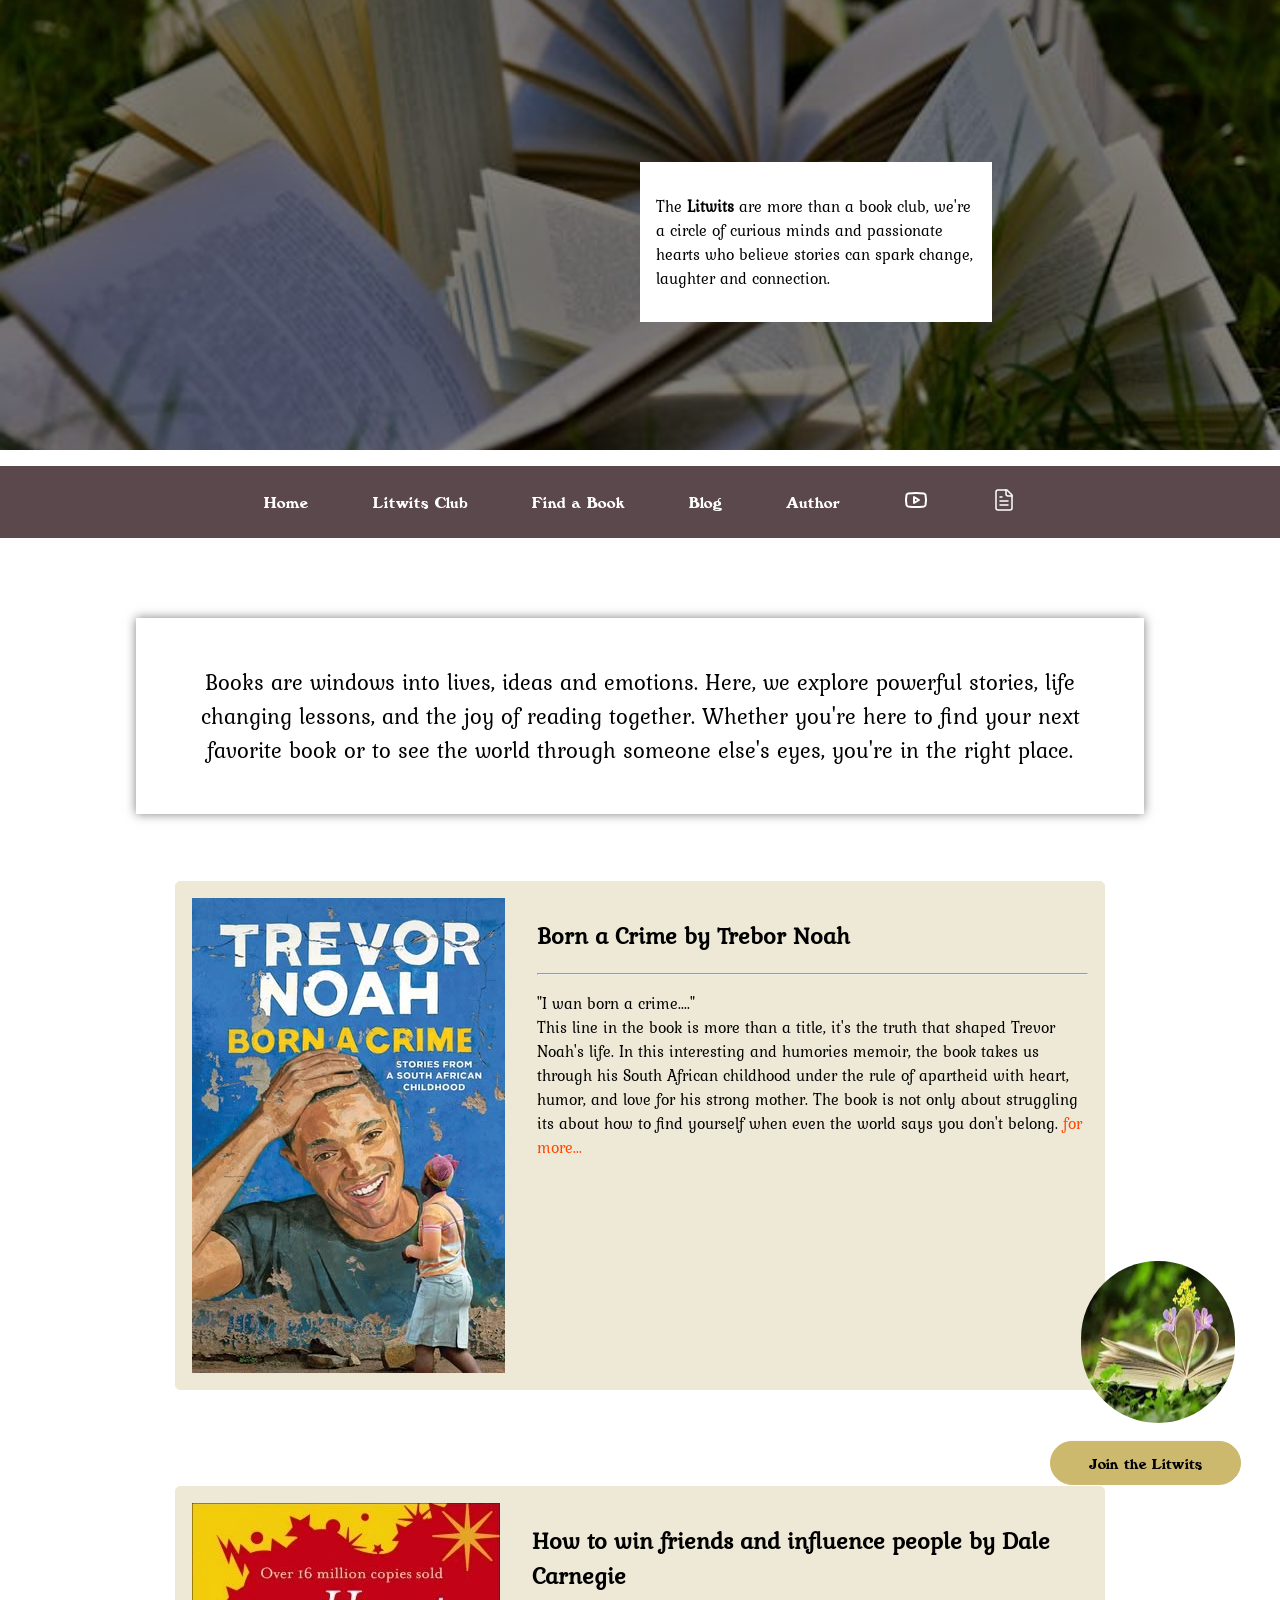
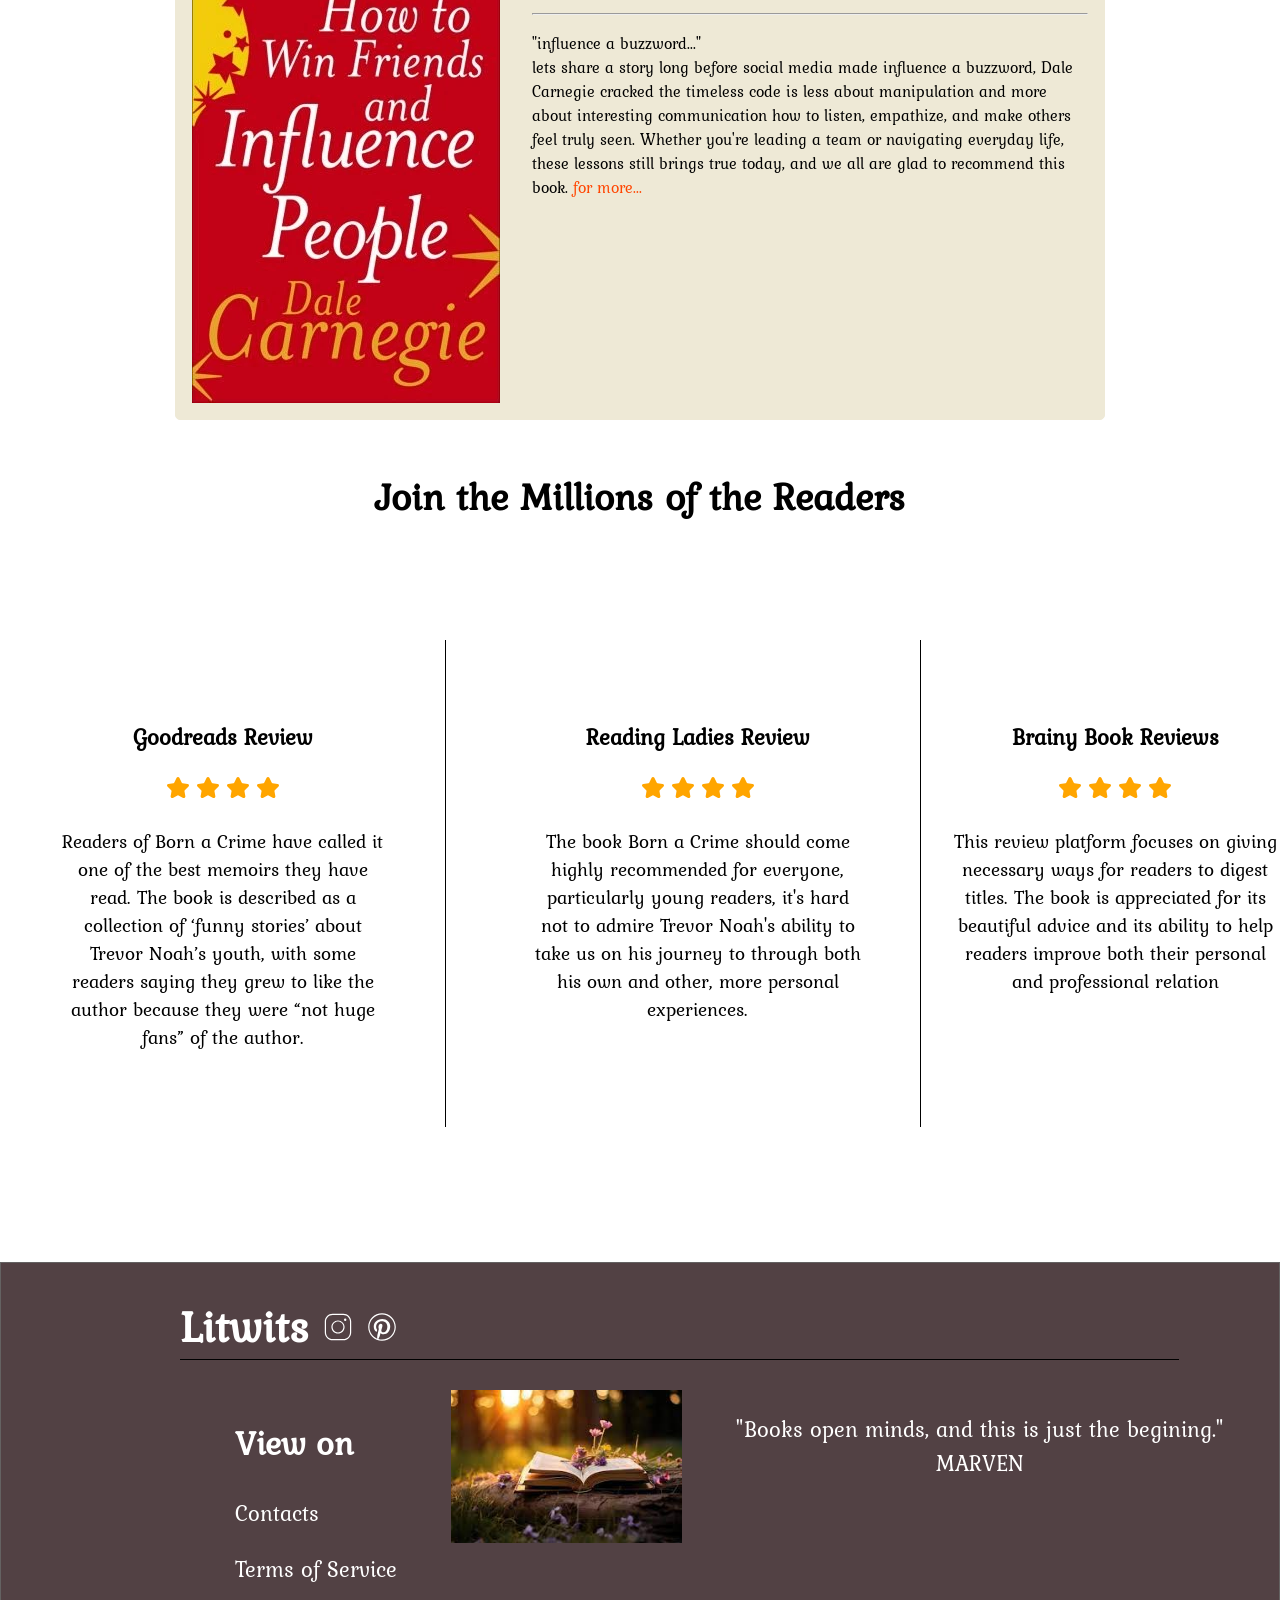
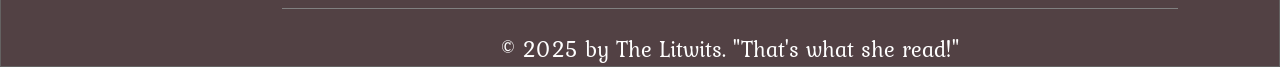
==== index.html @ e42572f4 "add book reviews" ====
<!DOCTYPE html>
<html lang="en">

<head>
    <meta charset="UTF-8">
    <meta name="viewport" content="width=device-width, initial-scale=1.0">
    <title>LItwits Book Review</title>
    <link rel="stylesheet" href="style.css">
    <link rel="images/icon-link" href="images/icon.jpeg">
</head>

<body>
    <div class="heading-page"></div>
    <div class="name-deinition">
        <p>The <b>Litwits</b> are more than a book club, we're a circle of curious minds and passionate hearts who
            believe stories can spark change, laughter and connection.</p>
    </div>
    <nav>
        <a href="index.html"> Home</a>
        <a href="group-review.html">Litwits Club</a>
        <a href="">Find a Book</a>
        <a href="">Blog</a>
        <a href="#author">Author</a>
        <a href="https://youtube.com/playlist?list=PLo9HzvicRK82cM58nQoM9eZulF2-CW8-v&si=vSt9ZxnJ3tsiIhkW"
            class="icon-link"><svg xmlns="http://www.w3.org/2000/svg" width="24" height="24" viewBox="0 0 24 24" fill="none" stroke="currentColor" stroke-width="2" stroke-linecap="round" stroke-linejoin="round" class="lucide lucide-youtube-icon lucide-youtube"><path d="M2.5 17a24.12 24.12 0 0 1 0-10 2 2 0 0 1 1.4-1.4 49.56 49.56 0 0 1 16.2 0A2 2 0 0 1 21.5 7a24.12 24.12 0 0 1 0 10 2 2 0 0 1-1.4 1.4 49.55 49.55 0 0 1-16.2 0A2 2 0 0 1 2.5 17"/><path d="m10 15 5-3-5-3z"/></svg></a>
        <a href="https://pursuitofdiversity.wordpress.com/wp-content/uploads/2018/06/born-a-crime-trevor-noah.pdf"
            class="icon-link"><svg xmlns="http://www.w3.org/2000/svg" width="24" height="24" viewBox="0 0 24 24"
                fill="none" stroke="white" stroke-width="1.5" stroke-linecap="round" stroke-linejoin="round"
                class="lucide lucide-file-text-icon lucide-file-text">
                <path d="M15 2H6a2 2 0 0 0-2 2v16a2 2 0 0 0 2 2h12a2 2 0 0 0 2-2V7Z" />
                <path d="M14 2v4a2 2 0 0 0 2 2h4" />
                <path d="M10 9H8" />
                <path d="M16 13H8" />
                <path d="M16 17H8" />
            </svg>
        </a>
    </nav>

    <div class="books-intro">
        <p>Books are windows into lives, ideas and emotions. Here, we explore powerful stories, life changing lessons,
            and the joy of reading together. Whether you're here to find your next favorite book or to see the world
            through someone else's eyes, you're in the right place.</p>
    </div>

    <div class="our-club">
        <img src="images/get.jpeg" alt="">
        <button>Join the Litwits</button>
    </div>

    <div class="born-a-crime">
        <img src="images/images/book.jpg" alt="">
        <div class="born-a-crime-description">
            <h2>Born a Crime by Trebor Noah</h2>
            <hr>
            <p>"I wan born a crime...." <br>This line in the book is more than a title, it's the truth that shaped
                Trevor Noah's life. In this interesting and humories memoir, the book takes us through his South African
                childhood under the rule of apartheid with heart, humor, and love for his strong mother. The book is not
                only about struggling its about how to find yourself when even the world says you don't belong. <a
                    href="">for more...</a> </p>
        </div>
    </div>
    <div class="how-to-win">
        <img src="images/how to win friends.webp" alt="">
        <div class="friends-book-definition">
            <h2>How to win friends and influence people by Dale Carnegie</h2>
            <hr>
            <p>"influence a buzzword..." <br>lets share a story long before social media made influence a buzzword, Dale
                Carnegie cracked the timeless code is less about manipulation and more about interesting communication
                how to
                listen, empathize, and make others feel truly seen. Whether you're leading a team or navigating everyday
                life, these lessons still brings true today, and we all are glad to recommend this book. <a href="born-a-crime.html"> for
                    more...</a></p>
        </div>
    </div>
    <h2 id="readers">Join the Millions of the Readers</h2>

    <div class="different-reviews">
        <div class="reviews">
            <h3>Goodreads Review</h3>
            <svg xmlns="http://www.w3.org/2000/svg" width="24" height="24" viewBox="0 0 24 24" fill="orange"
                stroke="orange" stroke-width="2" stroke-linecap="round" stroke-linejoin="round"
                class="lucide lucide-star-icon lucide-star">
                <path
                    d="M11.525 2.295a.53.53 0 0 1 .95 0l2.31 4.679a2.123 2.123 0 0 0 1.595 1.16l5.166.756a.53.53 0 0 1 .294.904l-3.736 3.638a2.123 2.123 0 0 0-.611 1.878l.882 5.14a.53.53 0 0 1-.771.56l-4.618-2.428a2.122 2.122 0 0 0-1.973 0L6.396 21.01a.53.53 0 0 1-.77-.56l.881-5.139a2.122 2.122 0 0 0-.611-1.879L2.16 9.795a.53.53 0 0 1 .294-.906l5.165-.755a2.122 2.122 0 0 0 1.597-1.16z" />
            </svg> <svg xmlns="http://www.w3.org/2000/svg" width="24" height="24" viewBox="0 0 24 24" fill="orange"
            stroke="orange" stroke-width="2" stroke-linecap="round" stroke-linejoin="round"
            class="lucide lucide-star-icon lucide-star">
            <path
                d="M11.525 2.295a.53.53 0 0 1 .95 0l2.31 4.679a2.123 2.123 0 0 0 1.595 1.16l5.166.756a.53.53 0 0 1 .294.904l-3.736 3.638a2.123 2.123 0 0 0-.611 1.878l.882 5.14a.53.53 0 0 1-.771.56l-4.618-2.428a2.122 2.122 0 0 0-1.973 0L6.396 21.01a.53.53 0 0 1-.77-.56l.881-5.139a2.122 2.122 0 0 0-.611-1.879L2.16 9.795a.53.53 0 0 1 .294-.906l5.165-.755a2.122 2.122 0 0 0 1.597-1.16z" />
        </svg> <svg xmlns="http://www.w3.org/2000/svg" width="24" height="24" viewBox="0 0 24 24" fill="orange"
        stroke="orange" stroke-width="2" stroke-linecap="round" stroke-linejoin="round"
        class="lucide lucide-star-icon lucide-star">
        <path
            d="M11.525 2.295a.53.53 0 0 1 .95 0l2.31 4.679a2.123 2.123 0 0 0 1.595 1.16l5.166.756a.53.53 0 0 1 .294.904l-3.736 3.638a2.123 2.123 0 0 0-.611 1.878l.882 5.14a.53.53 0 0 1-.771.56l-4.618-2.428a2.122 2.122 0 0 0-1.973 0L6.396 21.01a.53.53 0 0 1-.77-.56l.881-5.139a2.122 2.122 0 0 0-.611-1.879L2.16 9.795a.53.53 0 0 1 .294-.906l5.165-.755a2.122 2.122 0 0 0 1.597-1.16z" />
    </svg> <svg xmlns="http://www.w3.org/2000/svg" width="24" height="24" viewBox="0 0 24 24" fill="orange"
    stroke="orange" stroke-width="2" stroke-linecap="round" stroke-linejoin="round"
    class="lucide lucide-star-icon lucide-star">
    <path
        d="M11.525 2.295a.53.53 0 0 1 .95 0l2.31 4.679a2.123 2.123 0 0 0 1.595 1.16l5.166.756a.53.53 0 0 1 .294.904l-3.736 3.638a2.123 2.123 0 0 0-.611 1.878l.882 5.14a.53.53 0 0 1-.771.56l-4.618-2.428a2.122 2.122 0 0 0-1.973 0L6.396 21.01a.53.53 0 0 1-.77-.56l.881-5.139a2.122 2.122 0 0 0-.611-1.879L2.16 9.795a.53.53 0 0 1 .294-.906l5.165-.755a2.122 2.122 0 0 0 1.597-1.16z" />
</svg>
            <p>Readers of Born a Crime have called it one of the best memoirs they have read. The book is described as a
                collection of ‘funny stories’ about Trevor Noah’s youth, with some readers saying they grew to like the
                author because they were “not huge fans” of the author.</p>
        </div>

        <div class="reviews">
            <h3>Reading Ladies Review</h3>
            <svg xmlns="http://www.w3.org/2000/svg" width="24" height="24" viewBox="0 0 24 24" fill="orange"
                stroke="orange" stroke-width="2" stroke-linecap="round" stroke-linejoin="round"
                class="lucide lucide-star-icon lucide-star">
                <path
                    d="M11.525 2.295a.53.53 0 0 1 .95 0l2.31 4.679a2.123 2.123 0 0 0 1.595 1.16l5.166.756a.53.53 0 0 1 .294.904l-3.736 3.638a2.123 2.123 0 0 0-.611 1.878l.882 5.14a.53.53 0 0 1-.771.56l-4.618-2.428a2.122 2.122 0 0 0-1.973 0L6.396 21.01a.53.53 0 0 1-.77-.56l.881-5.139a2.122 2.122 0 0 0-.611-1.879L2.16 9.795a.53.53 0 0 1 .294-.906l5.165-.755a2.122 2.122 0 0 0 1.597-1.16z" />
            </svg> <svg xmlns="http://www.w3.org/2000/svg" width="24" height="24" viewBox="0 0 24 24" fill="orange"
            stroke="orange" stroke-width="2" stroke-linecap="round" stroke-linejoin="round"
            class="lucide lucide-star-icon lucide-star">
            <path
                d="M11.525 2.295a.53.53 0 0 1 .95 0l2.31 4.679a2.123 2.123 0 0 0 1.595 1.16l5.166.756a.53.53 0 0 1 .294.904l-3.736 3.638a2.123 2.123 0 0 0-.611 1.878l.882 5.14a.53.53 0 0 1-.771.56l-4.618-2.428a2.122 2.122 0 0 0-1.973 0L6.396 21.01a.53.53 0 0 1-.77-.56l.881-5.139a2.122 2.122 0 0 0-.611-1.879L2.16 9.795a.53.53 0 0 1 .294-.906l5.165-.755a2.122 2.122 0 0 0 1.597-1.16z" />
        </svg> <svg xmlns="http://www.w3.org/2000/svg" width="24" height="24" viewBox="0 0 24 24" fill="orange"
        stroke="orange" stroke-width="2" stroke-linecap="round" stroke-linejoin="round"
        class="lucide lucide-star-icon lucide-star">
        <path
            d="M11.525 2.295a.53.53 0 0 1 .95 0l2.31 4.679a2.123 2.123 0 0 0 1.595 1.16l5.166.756a.53.53 0 0 1 .294.904l-3.736 3.638a2.123 2.123 0 0 0-.611 1.878l.882 5.14a.53.53 0 0 1-.771.56l-4.618-2.428a2.122 2.122 0 0 0-1.973 0L6.396 21.01a.53.53 0 0 1-.77-.56l.881-5.139a2.122 2.122 0 0 0-.611-1.879L2.16 9.795a.53.53 0 0 1 .294-.906l5.165-.755a2.122 2.122 0 0 0 1.597-1.16z" />
    </svg> <svg xmlns="http://www.w3.org/2000/svg" width="24" height="24" viewBox="0 0 24 24" fill="orange"
    stroke="orange" stroke-width="2" stroke-linecap="round" stroke-linejoin="round"
    class="lucide lucide-star-icon lucide-star">
    <path
        d="M11.525 2.295a.53.53 0 0 1 .95 0l2.31 4.679a2.123 2.123 0 0 0 1.595 1.16l5.166.756a.53.53 0 0 1 .294.904l-3.736 3.638a2.123 2.123 0 0 0-.611 1.878l.882 5.14a.53.53 0 0 1-.771.56l-4.618-2.428a2.122 2.122 0 0 0-1.973 0L6.396 21.01a.53.53 0 0 1-.77-.56l.881-5.139a2.122 2.122 0 0 0-.611-1.879L2.16 9.795a.53.53 0 0 1 .294-.906l5.165-.755a2.122 2.122 0 0 0 1.597-1.16z" />
</svg>
            <p>The book Born a Crime should come highly recommended for everyone, particularly
                young readers, it's hard not to admire Trevor Noah's ability to take us on his journey to through both
                his own and other, more personal experiences.</p>
        </div>

        <div class="last-reviews">
            <h3>Brainy Book Reviews</h3>
            <svg xmlns="http://www.w3.org/2000/svg" width="24" height="24" viewBox="0 0 24 24" fill="orange"
                stroke="orange" stroke-width="2" stroke-linecap="round" stroke-linejoin="round"
                class="lucide lucide-star-icon lucide-star">
                <path
                    d="M11.525 2.295a.53.53 0 0 1 .95 0l2.31 4.679a2.123 2.123 0 0 0 1.595 1.16l5.166.756a.53.53 0 0 1 .294.904l-3.736 3.638a2.123 2.123 0 0 0-.611 1.878l.882 5.14a.53.53 0 0 1-.771.56l-4.618-2.428a2.122 2.122 0 0 0-1.973 0L6.396 21.01a.53.53 0 0 1-.77-.56l.881-5.139a2.122 2.122 0 0 0-.611-1.879L2.16 9.795a.53.53 0 0 1 .294-.906l5.165-.755a2.122 2.122 0 0 0 1.597-1.16z" />
            </svg> <svg xmlns="http://www.w3.org/2000/svg" width="24" height="24" viewBox="0 0 24 24" fill="orange"
            stroke="orange" stroke-width="2" stroke-linecap="round" stroke-linejoin="round"
            class="lucide lucide-star-icon lucide-star">
            <path
                d="M11.525 2.295a.53.53 0 0 1 .95 0l2.31 4.679a2.123 2.123 0 0 0 1.595 1.16l5.166.756a.53.53 0 0 1 .294.904l-3.736 3.638a2.123 2.123 0 0 0-.611 1.878l.882 5.14a.53.53 0 0 1-.771.56l-4.618-2.428a2.122 2.122 0 0 0-1.973 0L6.396 21.01a.53.53 0 0 1-.77-.56l.881-5.139a2.122 2.122 0 0 0-.611-1.879L2.16 9.795a.53.53 0 0 1 .294-.906l5.165-.755a2.122 2.122 0 0 0 1.597-1.16z" />
        </svg> <svg xmlns="http://www.w3.org/2000/svg" width="24" height="24" viewBox="0 0 24 24" fill="orange"
        stroke="orange" stroke-width="2" stroke-linecap="round" stroke-linejoin="round"
        class="lucide lucide-star-icon lucide-star">
        <path
            d="M11.525 2.295a.53.53 0 0 1 .95 0l2.31 4.679a2.123 2.123 0 0 0 1.595 1.16l5.166.756a.53.53 0 0 1 .294.904l-3.736 3.638a2.123 2.123 0 0 0-.611 1.878l.882 5.14a.53.53 0 0 1-.771.56l-4.618-2.428a2.122 2.122 0 0 0-1.973 0L6.396 21.01a.53.53 0 0 1-.77-.56l.881-5.139a2.122 2.122 0 0 0-.611-1.879L2.16 9.795a.53.53 0 0 1 .294-.906l5.165-.755a2.122 2.122 0 0 0 1.597-1.16z" />
    </svg> <svg xmlns="http://www.w3.org/2000/svg" width="24" height="24" viewBox="0 0 24 24" fill="orange"
    stroke="orange" stroke-width="2" stroke-linecap="round" stroke-linejoin="round"
    class="lucide lucide-star-icon lucide-star">
    <path
        d="M11.525 2.295a.53.53 0 0 1 .95 0l2.31 4.679a2.123 2.123 0 0 0 1.595 1.16l5.166.756a.53.53 0 0 1 .294.904l-3.736 3.638a2.123 2.123 0 0 0-.611 1.878l.882 5.14a.53.53 0 0 1-.771.56l-4.618-2.428a2.122 2.122 0 0 0-1.973 0L6.396 21.01a.53.53 0 0 1-.77-.56l.881-5.139a2.122 2.122 0 0 0-.611-1.879L2.16 9.795a.53.53 0 0 1 .294-.906l5.165-.755a2.122 2.122 0 0 0 1.597-1.16z" />
</svg>
            <p>This review platform focuses on giving necessary ways for readers to digest titles. The book is
                appreciated for its beautiful advice and its ability to help readers improve both their personal and
                professional relation</p>
        </div>

    </div>

<footer>
    <h1>Litwits 
        <svg class="icon-white" xmlns="http://www.w3.org/2000/svg" x="0px" y="0px" width="30" height="30" viewBox="0 0 50 50">
            <path d="M 16 3 C 8.8324839 3 3 8.8324839 3 16 L 3 34 C 3 41.167516 8.8324839 47 16 47 L 34 47 C 41.167516 47 47 41.167516 47 34 L 47 16 C 47 8.8324839 41.167516 3 34 3 L 16 3 z M 16 5 L 34 5 C 40.086484 5 45 9.9135161 45 16 L 45 34 C 45 40.086484 40.086484 45 34 45 L 16 45 C 9.9135161 45 5 40.086484 5 34 L 5 16 C 5 9.9135161 9.9135161 5 16 5 z M 37 11 A 2 2 0 0 0 35 13 A 2 2 0 0 0 37 15 A 2 2 0 0 0 39 13 A 2 2 0 0 0 37 11 z M 25 14 C 18.936712 14 14 18.936712 14 25 C 14 31.063288 18.936712 36 25 36 C 31.063288 36 36 31.063288 36 25 C 36 18.936712 31.063288 14 25 14 z M 25 16 C 29.982407 16 34 20.017593 34 25 C 34 29.982407 29.982407 34 25 34 C 20.017593 34 16 29.982407 16 25 C 16 20.017593 20.017593 16 25 16 z"></path>
        </svg> 
        <svg class="icon-white" xmlns="http://www.w3.org/2000/svg" x="0px" y="0px" width="30" height="30" viewBox="0 0 50 50">
            <path d="M 25 2 C 12.309295 2 2 12.309295 2 25 C 2 37.690705 12.309295 48 25 48 C 37.690705 48 48 37.690705 48 25 C 48 12.309295 37.690705 2 25 2 z M 25 4 C 36.609825 4 46 13.390175 46 25 C 46 36.609825 36.609825 46 25 46 C 22.876355 46 20.82771 45.682142 18.896484 45.097656 C 19.75673 43.659418 20.867347 41.60359 21.308594 39.90625 C 21.570728 38.899887 22.648438 34.794922 22.648438 34.794922 C 23.348841 36.132057 25.395277 37.263672 27.574219 37.263672 C 34.058123 37.263672 38.732422 31.300682 38.732422 23.890625 C 38.732422 16.78653 32.935409 11.472656 25.476562 11.472656 C 16.196831 11.472656 11.271484 17.700825 11.271484 24.482422 C 11.271484 27.636307 12.94892 31.562193 15.634766 32.8125 C 16.041611 33.001865 16.260073 32.919834 16.353516 32.525391 C 16.425459 32.226044 16.788267 30.766792 16.951172 30.087891 C 17.003269 29.871239 16.978043 29.68405 16.802734 29.470703 C 15.913793 28.392399 15.201172 26.4118 15.201172 24.564453 C 15.201172 19.822048 18.791452 15.232422 24.908203 15.232422 C 30.18976 15.232422 33.888672 18.832872 33.888672 23.980469 C 33.888672 29.796219 30.95207 33.826172 27.130859 33.826172 C 25.020554 33.826172 23.440361 32.080359 23.947266 29.939453 C 24.555054 27.38426 25.728516 24.626944 25.728516 22.78125 C 25.728516 21.130713 24.842754 19.753906 23.007812 19.753906 C 20.850369 19.753906 19.117188 21.984457 19.117188 24.974609 C 19.117187 26.877359 19.761719 28.166016 19.761719 28.166016 C 19.761719 28.166016 17.630543 37.176514 17.240234 38.853516 C 16.849091 40.52931 16.953851 42.786365 17.115234 44.466797 C 9.421139 41.352465 4 33.819328 4 25 C 4 13.390175 13.390175 4 25 4 z"></path>
        </svg>
    </h1>

            <div class="company">  
                <div>
                <h2>View on</h2>
                <p>Contacts</p>
                <p>Terms of Service</p>
            </div>
            <img src="images/book-with-flowers.jpeg" alt="">
            <p id="marven">"Books open minds, and this is just the begining."<br>MARVEN</p>
        </div>
        <p class="copy">&copy; 2025 by The Litwits. "That's what she read!"</p>

</footer>

</body>
</html>
---- style.css ----
@font-face {
    font-family: kurale;
    src: url(fonts/Kurale/Kurale-Regular.ttf);
}
@font-face {
    font-family: wid;
    src: url(fonts/wid.ttf);
}
body{
    margin: 0;
    overflow-x: hidden;
}
.name-deinition{
    font-family: kurale;
    width: 20vw;
    background-color: white;
    padding: 1em;
    z-index: 1;
    margin-top: -18em;
    margin-left: 46em;
    margin-bottom: 9em;
}
.heading-page {
    background-image: linear-gradient(rgba(0, 0, 0, 0.498), rgba(0, 0, 0, 0.5)), url('images/tree-book.jpeg');
    background-position: center; 
    height: 50vh;
    width: 100vw; 
}
nav{
    display: flex;
    background-color: rgb(90, 72, 76);
    position: sticky;
    top: 0%;
    z-index: 1000;
    margin-bottom: 5em;
    width: 100vw;
    height: 8vh;
    gap: 5%;
    align-items: center;
    justify-content: center;
    text-align: center;
    a{
        text-decoration: none;
        color: rgb(255, 255, 255);
        font-family: wid;
        cursor: pointer;
    }

}
.icon-link{
    display: block;
}
.books-intro{
    font-family: kurale;
    border: 2px solid rgb(255, 255, 255);
    font-size: 1.4em;
    width: 75vw;
    padding: 1em;
    text-align: center;
    margin: 0 auto;
    background-color: white;
    box-shadow: 0 0 10px rgba(0, 0, 0, 0.5);
    margin-bottom: 3em;
    transition: transform 0.3s ease-in-out;
}
.books-intro:hover{
    transform: scale(1.1); 
    box-shadow: 0 0 15px rgba(0, 0, 0, 0.5);
}
.our-club {
    position: absolute; 
    right: 0; 
    top: 150%; 
    transform: translateY(-50%); 
    text-align: center;
    padding: 10px;
    display: block; 
}
.our-club img{
    position: relative;
    right: -11.5em;
    width: 10vw;
    height: 20vh;
    border-radius: 100px;
}
.our-club button{
    position: relative;
    right: 1.9em;
    padding: 1em 3.5em;
    border-radius: 45px;
    border: 1px solid rgb(204, 185, 110);
    background-color: rgb(204, 185, 110);
    font-family: wid;
    font-size: 100%;
    top: 3em;
}
.born-a-crime{
    display: flex;
    gap: 3em;
    border: 1px solid rgb(238, 233, 214);
    width: 60vw;
    margin: 0 auto;
    font-size: 1.4em;
    padding: 1em;
    font-family: kurale;
    border-radius: 5px;
    background-color: rgb(238, 233, 214);
    transition: transform 0.3s ease-in-out;
    margin-bottom: 6em;

    a{
        text-decoration: none;
        color: orangered;
    }
}
.born-a-crime:hover{
    transform: scale(1.1); 
    box-shadow: 0 0 15px rgba(0, 0, 0, 0.5);
}
.how-to-win{
    display: flex;
    gap: 3em;
    font-size: 1.4em;
    border: 1px solid rgb(238, 233, 214);
    width: 60vw;
    margin: 0 auto;
    padding: 1em;
    font-family: kurale;
    border-radius: 5px;
    background-color: rgb(238, 233, 214);
    transition: transform 0.3s ease-in-out;
    margin-bottom: 3em;
    
    a{
        text-decoration: none;
        color: orangered;
    }
}
.how-to-win:hover{
    transform: scale(1.1); 
    box-shadow: 0 0 15px rgba(0, 0, 0, 0.5);
}
.different-reviews{
    display: flex;
    font-family: kurale;
    font-size: 120%;
    gap: 2em;
    justify-content: center;
    margin-bottom: 7em;

}
#readers{
    font-family: kurale;
    font-size: 240%;
    text-align: center;
    margin-bottom: 3em;
}
.reviews{
    border-right: 1px solid black;
    width: 25vw;
    height: 25vh;
    align-items: center;
    text-align: center;
    padding: 3em;
}
.last-reviews{
    width: 24vw;
    text-align: center;
    margin-top: 3em;
}
footer{
    margin: 0 auto;
    padding-top: 0;
    padding-left: 10em;
    font-family: kurale;
    color: white;
    font-size: 150%;
    background-color: rgb(82, 65, 68);
    border: 1px solid rgb(100, 98, 98);
}
footer h1{
    border-bottom: 1px solid black;
    width: 78vw;
}
.icon-white path {
    fill: white;
}
.company{
    display: flex;
    justify-content: space-evenly;

}
.company img{
    width: 15vw;
    height: 17vh;
}
#marven{
    text-align: center;
}
.copy{
    border-top: 1px solid gray;
    text-align: center;
    padding-top: 1em;
    width: 70vw;
    margin: 0 auto;
}

@media only screen and (max-width: 750px){
    body {
        margin-top: -12%;
    }
    .name-deinition {
        margin-left: 5%;
        font-size: 70%;
        width: 80vw;
    }
    .heading-page {
        background-size: cover;
        height: 35vh;
    }
    nav {
        flex-direction: column;
        height: auto;
        gap: 1em;
        padding: 1em 0;
    }
    .icon-link {
        display: block;
        margin: 0.5em auto;
    }
    .books-intro {
        width: 90vw;
        font-size: 1em;
        padding: 0.8em;
    }
    .our-club {
        top: auto;
        position: relative;
        transform: none;
        margin: 2em auto;
    }
    .our-club img {
        height: 15vh;
        width: 30vw;
        right: 0;
        margin: 0 auto;
    }
    .our-club button {
        padding: 0.5em 1.5em;
        font-size: 85%;
        top: 1em;
        right: 0;
    }
    .born-a-crime,
    .how-to-win {
        flex-direction: column;
        font-size: 80%;
        width: 90vw;
        gap: 1em;
    }
    .different-reviews {
        flex-direction: column;
        align-items: center;
        gap: 2em;
    }
    .reviews,
    .last-reviews {
        width: 85vw;
        height: auto;
        padding: 2em 1em;
    }
    #readers {
        font-size: 180%;
    }
    .company {
        flex-direction: column;
        align-items: center;
        gap: 1em;
    }
    .company img {
        width: 60vw;
        height: auto;
    }
    footer {
        padding-left: 2em;
        font-size: 120%;
    }
    .copy {
        width: 90vw;
    }
}


@media only screen and (min-width: 751px) and (max-width: 999px){
    .name-deinition{
        margin-left: 5%;
        width: 35vw;
        font-size: 80%;
    }
    .heading-page{
        background-size: cover;
        height: 45vh;
    }
    .our-club img{
        height: 12vh;
        width: 15vw;
        right: -9em;
    }
    .our-club button{
        padding: 0.5em 2em;
        font-size: 90%;
    }
    .born-a-crime, .how-to-win{
        font-size: 90%;
        gap: 2em;
        width: 80vw;
    }
    .different-reviews{
        flex-direction: column;
        align-items: center;
        gap: 2em;
    }
    .reviews, .last-reviews{
        width: 70vw;
        height: auto;
    }
    .company img{
        width: 25vw;
        height: auto;
    }
    footer{
        padding-left: 3em;
        font-size: 120%;
    }
}

@media only screen and (min-width: 1000px) and (max-width: 1300px){
    .name-deinition{
        margin-left: 40em;
        width: 25vw;
    }
    .heading-page{
        background-size: cover;
        height: 50vh;
    }
    .our-club img{
        height: 18vh;
        width: 12vw;
        right: -10em;
    }
    .our-club button{
        padding: 0.8em 2.5em;
        font-size: 95%;
    }
    .born-a-crime, .how-to-win{
        width: 70vw;
        font-size: 100%;
        gap: 2em;
    }
    .different-reviews{
        gap: 1.5em;
    }
    .reviews, .last-reviews{
        width: 28vw;
        height: auto;
    }
    .company img{
        width: 18vw;
    }
    footer{
        padding-left: 8em;
        font-size: 140%;
    }
}
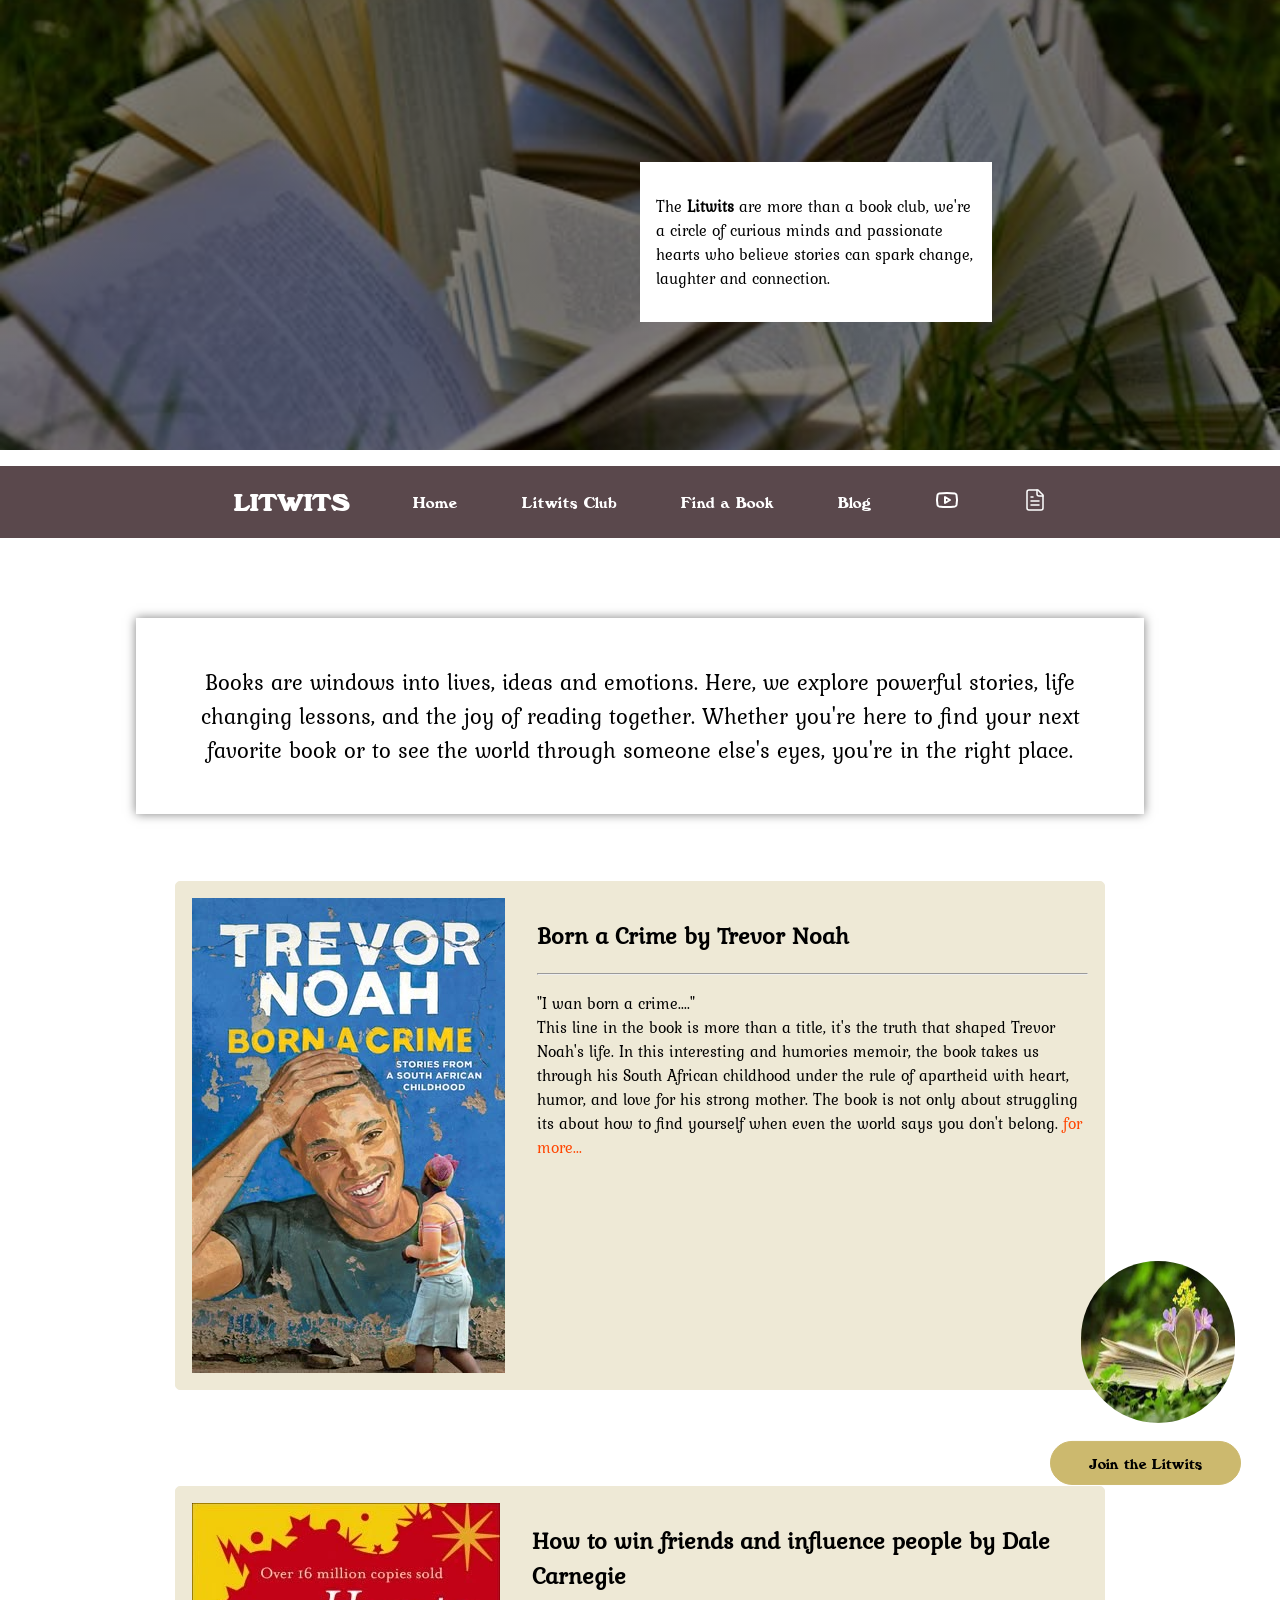
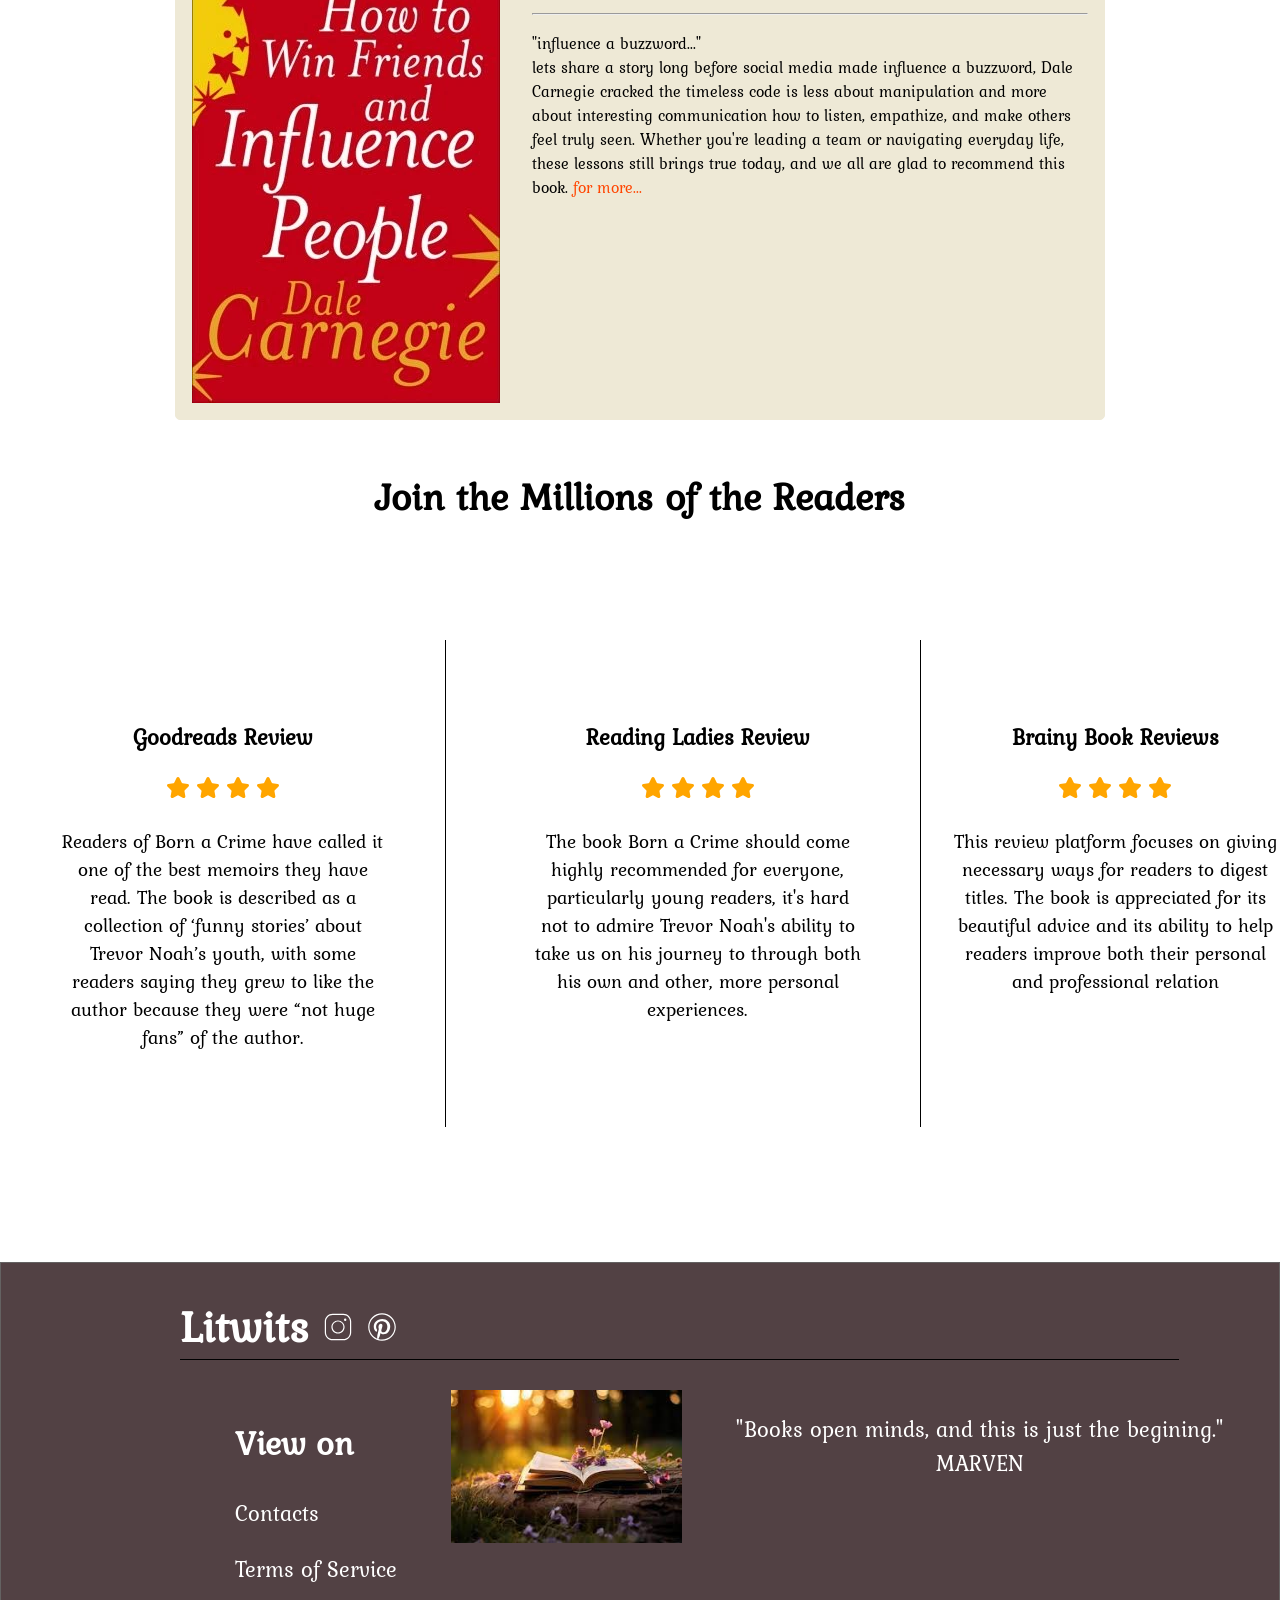
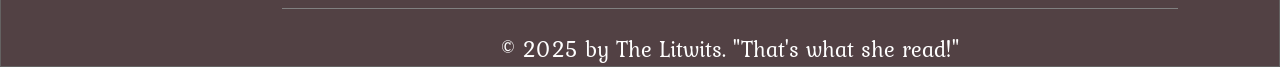
==== commit 6a01c975: "update changes" ====
--- a/index.html
+++ b/index.html
@@ -6,7 +6,7 @@
     <meta name="viewport" content="width=device-width, initial-scale=1.0">
     <title>LItwits Book Review</title>
     <link rel="stylesheet" href="style.css">
-    <link rel="images/icon-link" href="images/icon.jpeg">
+    <link rel="icon" href="images/images/born-a-crime.jpeg" type="image/x-icon">
 </head>
 
 <body>
@@ -16,11 +16,11 @@
             believe stories can spark change, laughter and connection.</p>
     </div>
     <nav>
+        <h2>LITWITS</h2>
         <a href="index.html"> Home</a>
-        <a href="group-review.html">Litwits Club</a>
-        <a href="">Find a Book</a>
-        <a href="">Blog</a>
-        <a href="#author">Author</a>
+        <a href="joinLitWits.html">Litwits Club</a>
+        <a href="find-book.html">Find a Book</a>
+        <a href="blog.html">Blog</a>
         <a href="https://youtube.com/playlist?list=PLo9HzvicRK82cM58nQoM9eZulF2-CW8-v&si=vSt9ZxnJ3tsiIhkW"
             class="icon-link"><svg xmlns="http://www.w3.org/2000/svg" width="24" height="24" viewBox="0 0 24 24" fill="none" stroke="currentColor" stroke-width="2" stroke-linecap="round" stroke-linejoin="round" class="lucide lucide-youtube-icon lucide-youtube"><path d="M2.5 17a24.12 24.12 0 0 1 0-10 2 2 0 0 1 1.4-1.4 49.56 49.56 0 0 1 16.2 0A2 2 0 0 1 21.5 7a24.12 24.12 0 0 1 0 10 2 2 0 0 1-1.4 1.4 49.55 49.55 0 0 1-16.2 0A2 2 0 0 1 2.5 17"/><path d="m10 15 5-3-5-3z"/></svg></a>
         <a href="https://pursuitofdiversity.wordpress.com/wp-content/uploads/2018/06/born-a-crime-trevor-noah.pdf"
@@ -50,13 +50,13 @@
     <div class="born-a-crime">
         <img src="images/images/book.jpg" alt="">
         <div class="born-a-crime-description">
-            <h2>Born a Crime by Trebor Noah</h2>
+            <h2>Born a Crime by Trevor Noah</h2>
             <hr>
             <p>"I wan born a crime...." <br>This line in the book is more than a title, it's the truth that shaped
                 Trevor Noah's life. In this interesting and humories memoir, the book takes us through his South African
                 childhood under the rule of apartheid with heart, humor, and love for his strong mother. The book is not
                 only about struggling its about how to find yourself when even the world says you don't belong. <a
-                    href="">for more...</a> </p>
+                    href="born-a-crime.html">for more...</a> </p>
         </div>
     </div>
     <div class="how-to-win">
--- a/style.css
+++ b/style.css
@@ -45,6 +45,10 @@
         font-family: wid;
         cursor: pointer;
     }
+    h2{
+        color: rgb(255, 255, 255);
+        font-family: wid;
+    }
 
 }
 .icon-link{
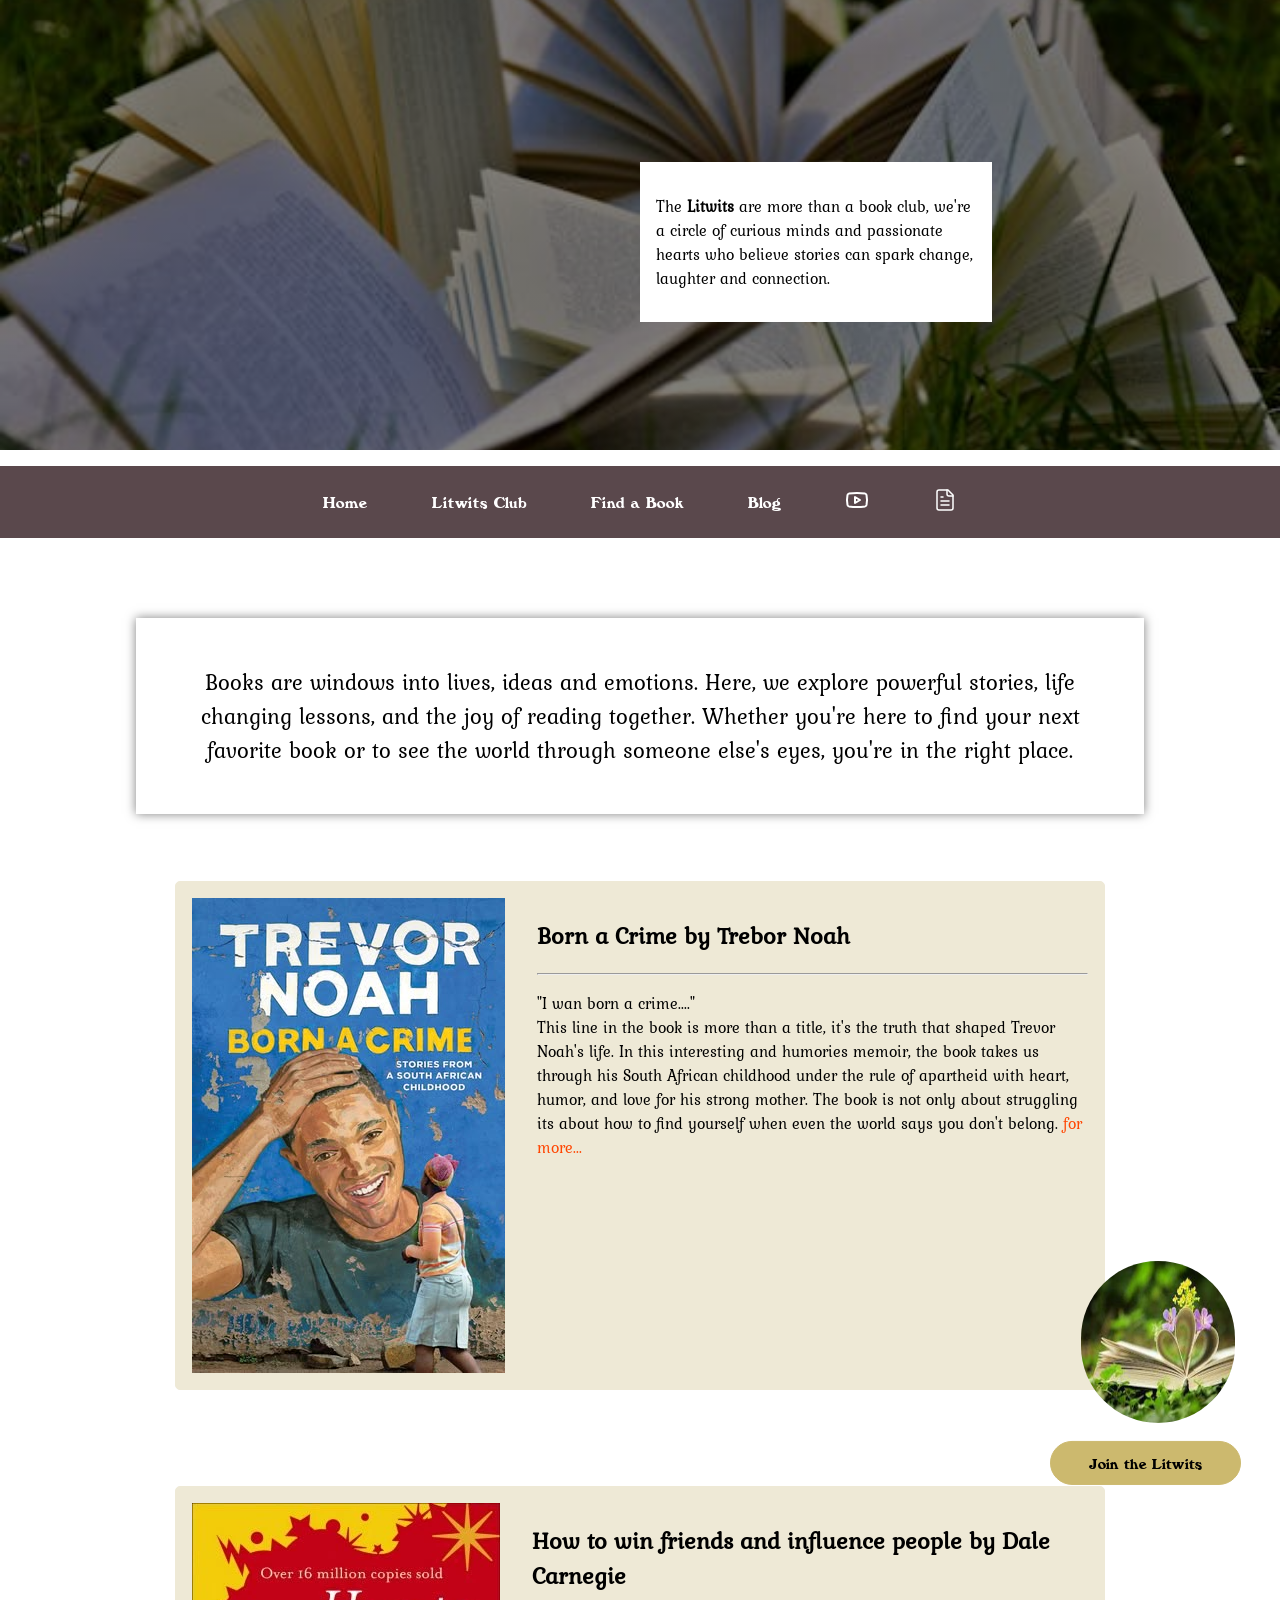
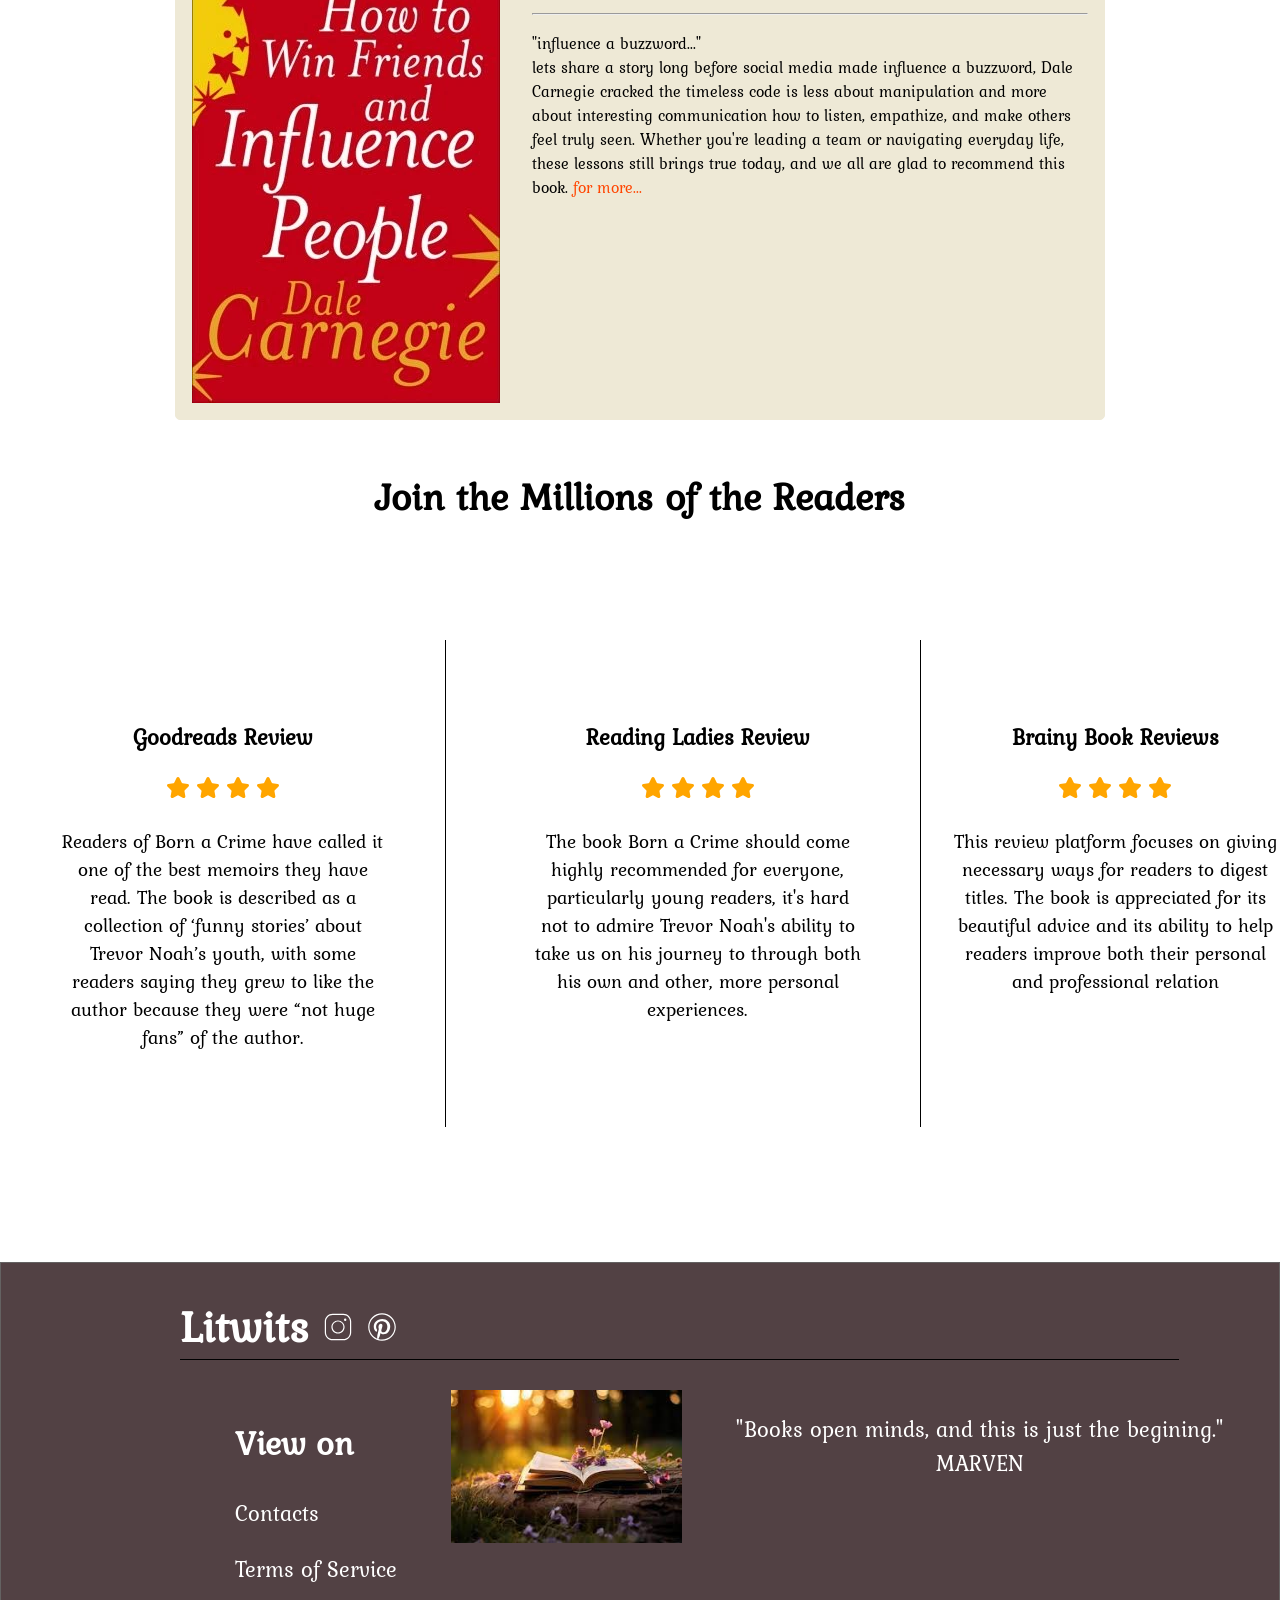
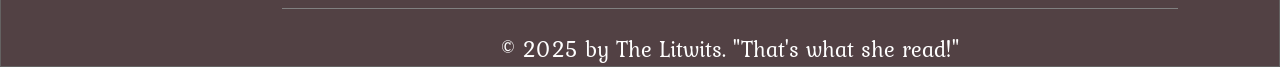
==== commit f938d8c5: "updated changes" ====
--- a/index.html
+++ b/index.html
@@ -6,7 +6,7 @@
     <meta name="viewport" content="width=device-width, initial-scale=1.0">
     <title>LItwits Book Review</title>
     <link rel="stylesheet" href="style.css">
-    <link rel="icon" href="images/images/born-a-crime.jpeg" type="image/x-icon">
+    <link rel="images/icon-link" href="images/icon.jpeg">
 </head>
 
 <body>
@@ -16,11 +16,11 @@
             believe stories can spark change, laughter and connection.</p>
     </div>
     <nav>
-        <h2>LITWITS</h2>
         <a href="index.html"> Home</a>
-        <a href="joinLitWits.html">Litwits Club</a>
+        <a href="joinLwits.html">Litwits Club</a>
         <a href="find-book.html">Find a Book</a>
         <a href="blog.html">Blog</a>
+
         <a href="https://youtube.com/playlist?list=PLo9HzvicRK82cM58nQoM9eZulF2-CW8-v&si=vSt9ZxnJ3tsiIhkW"
             class="icon-link"><svg xmlns="http://www.w3.org/2000/svg" width="24" height="24" viewBox="0 0 24 24" fill="none" stroke="currentColor" stroke-width="2" stroke-linecap="round" stroke-linejoin="round" class="lucide lucide-youtube-icon lucide-youtube"><path d="M2.5 17a24.12 24.12 0 0 1 0-10 2 2 0 0 1 1.4-1.4 49.56 49.56 0 0 1 16.2 0A2 2 0 0 1 21.5 7a24.12 24.12 0 0 1 0 10 2 2 0 0 1-1.4 1.4 49.55 49.55 0 0 1-16.2 0A2 2 0 0 1 2.5 17"/><path d="m10 15 5-3-5-3z"/></svg></a>
         <a href="https://pursuitofdiversity.wordpress.com/wp-content/uploads/2018/06/born-a-crime-trevor-noah.pdf"
@@ -50,7 +50,7 @@
     <div class="born-a-crime">
         <img src="images/images/book.jpg" alt="">
         <div class="born-a-crime-description">
-            <h2>Born a Crime by Trevor Noah</h2>
+            <h2>Born a Crime by Trebor Noah</h2>
             <hr>
             <p>"I wan born a crime...." <br>This line in the book is more than a title, it's the truth that shaped
                 Trevor Noah's life. In this interesting and humories memoir, the book takes us through his South African
@@ -68,7 +68,7 @@
                 Carnegie cracked the timeless code is less about manipulation and more about interesting communication
                 how to
                 listen, empathize, and make others feel truly seen. Whether you're leading a team or navigating everyday
-                life, these lessons still brings true today, and we all are glad to recommend this book. <a href="born-a-crime.html"> for
+                life, these lessons still brings true today, and we all are glad to recommend this book. <a href="friends.html"> for
                     more...</a></p>
         </div>
     </div>
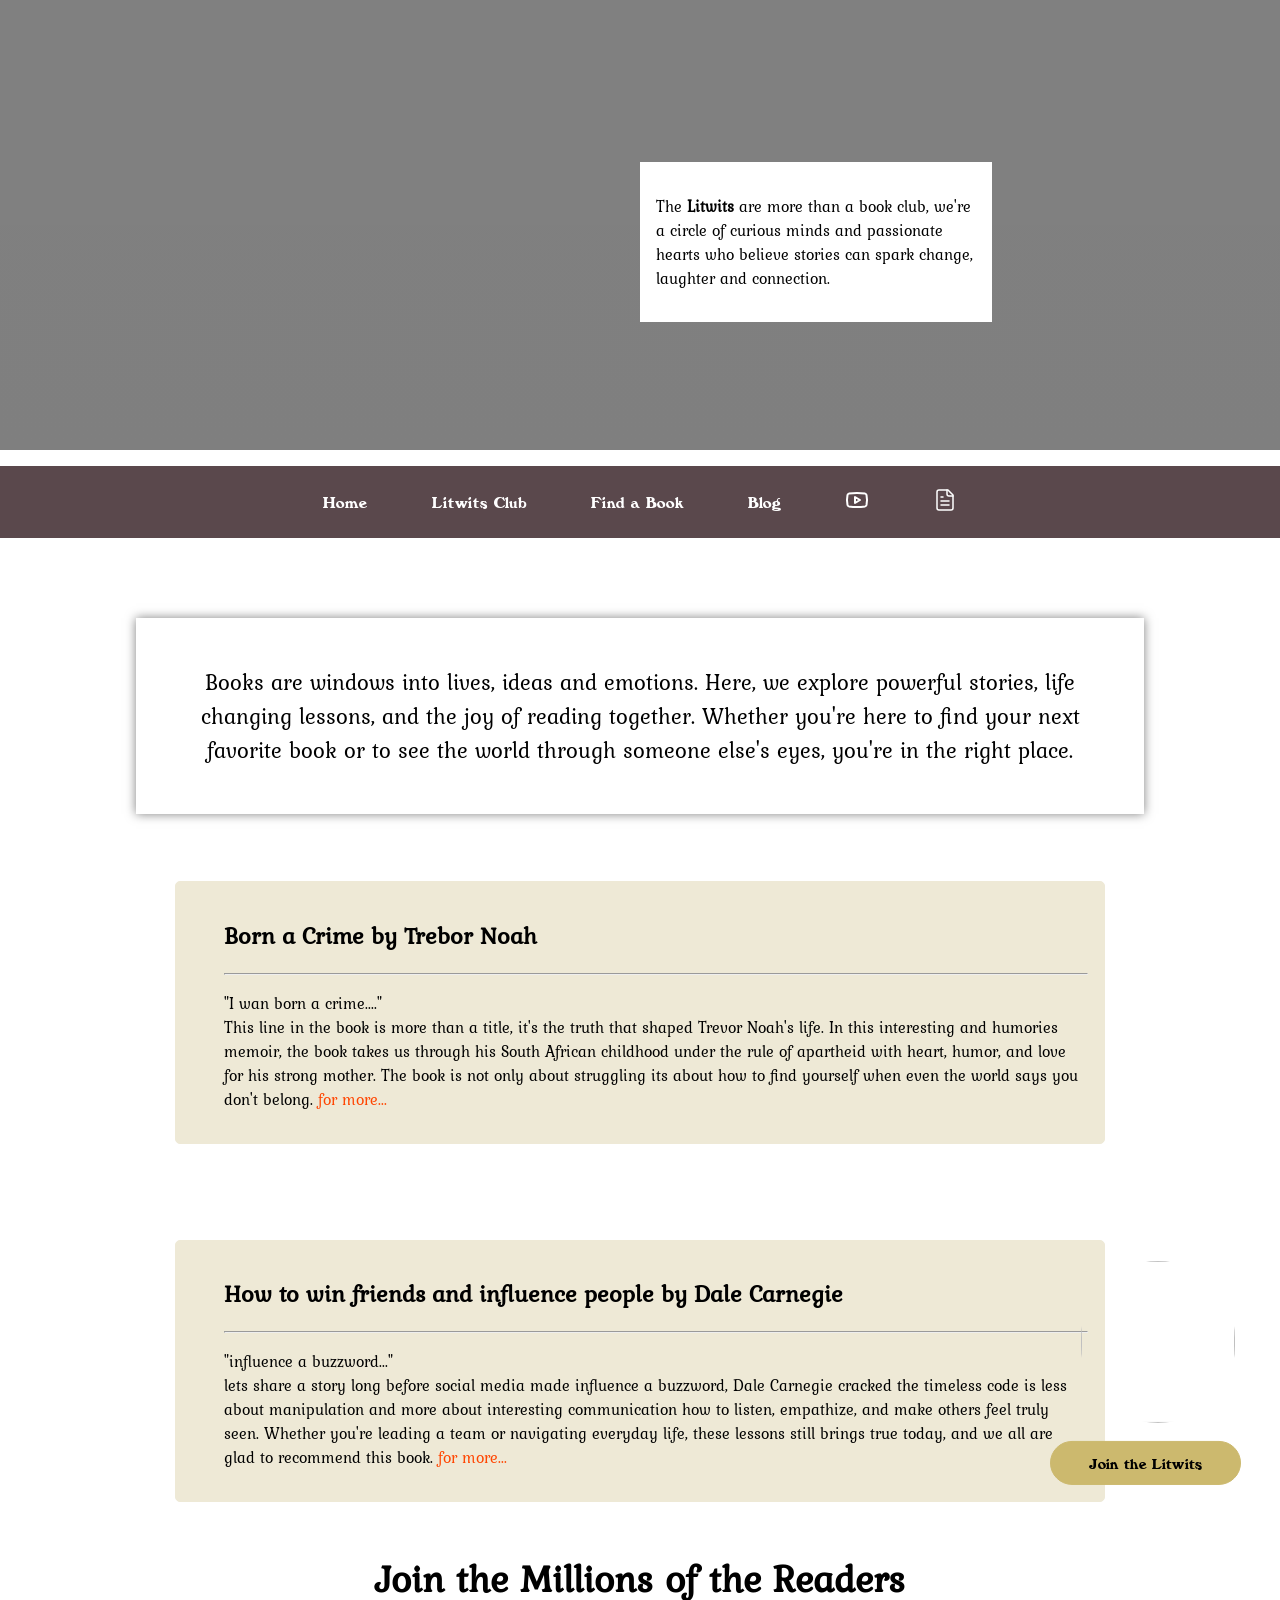
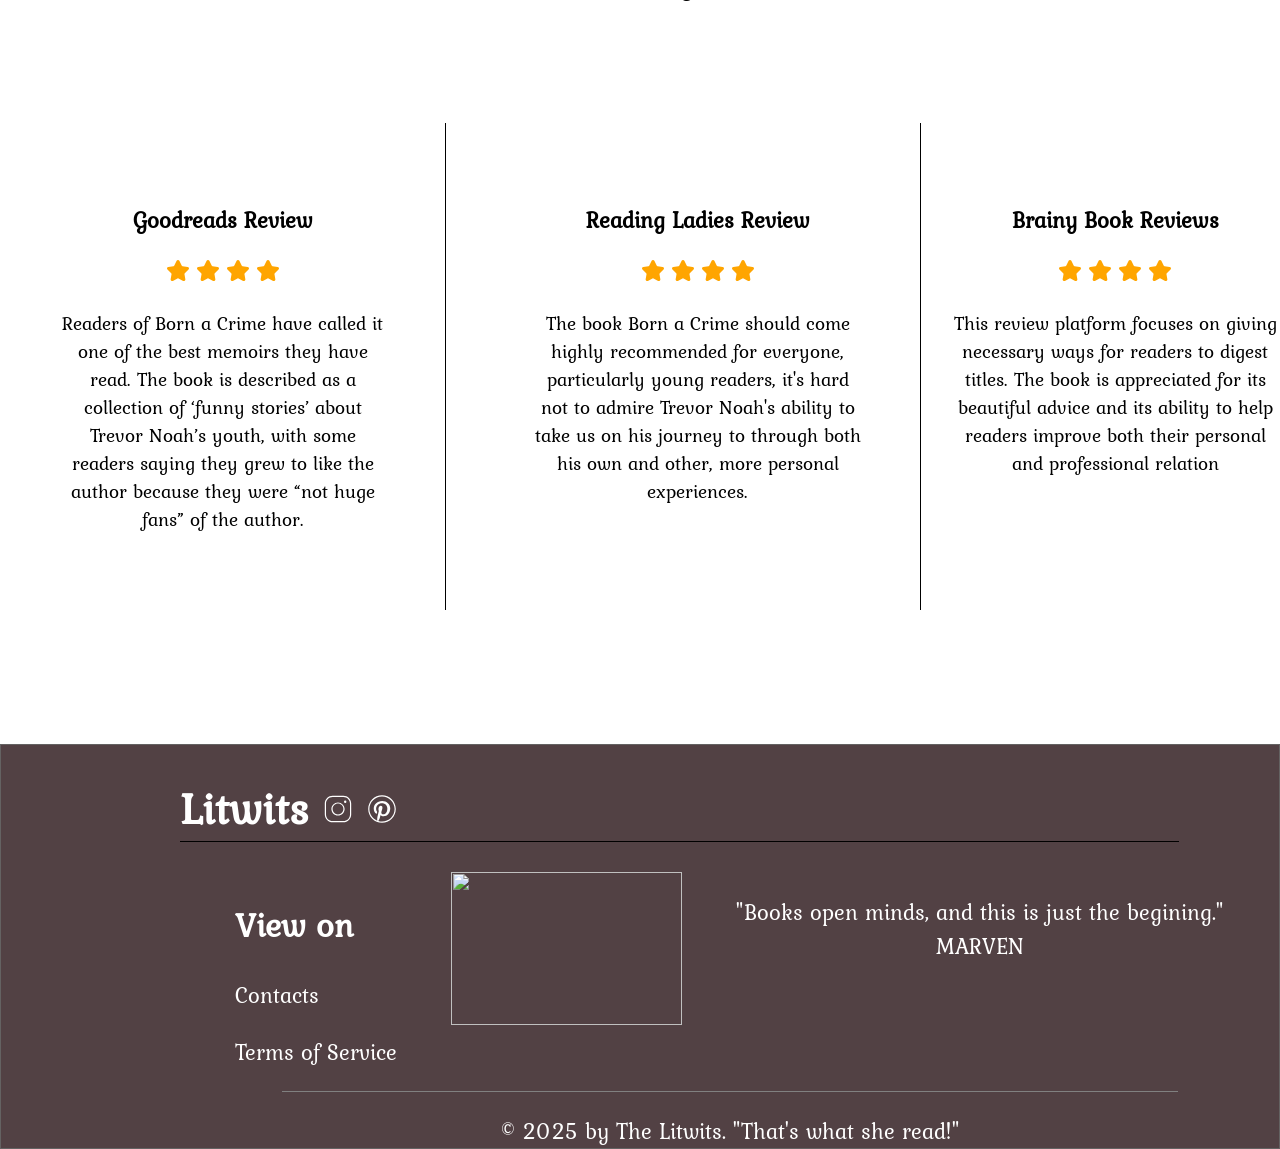
==== commit 8f397b93: "new changes" ====
--- a/index.html
+++ b/index.html
@@ -17,10 +17,10 @@
     </div>
     <nav>
         <a href="index.html"> Home</a>
-        <a href="joinLwits.html">Litwits Club</a>
+        <a href="joinLitWits">Litwits Club</a>
         <a href="find-book.html">Find a Book</a>
         <a href="blog.html">Blog</a>
-
+        
         <a href="https://youtube.com/playlist?list=PLo9HzvicRK82cM58nQoM9eZulF2-CW8-v&si=vSt9ZxnJ3tsiIhkW"
             class="icon-link"><svg xmlns="http://www.w3.org/2000/svg" width="24" height="24" viewBox="0 0 24 24" fill="none" stroke="currentColor" stroke-width="2" stroke-linecap="round" stroke-linejoin="round" class="lucide lucide-youtube-icon lucide-youtube"><path d="M2.5 17a24.12 24.12 0 0 1 0-10 2 2 0 0 1 1.4-1.4 49.56 49.56 0 0 1 16.2 0A2 2 0 0 1 21.5 7a24.12 24.12 0 0 1 0 10 2 2 0 0 1-1.4 1.4 49.55 49.55 0 0 1-16.2 0A2 2 0 0 1 2.5 17"/><path d="m10 15 5-3-5-3z"/></svg></a>
         <a href="https://pursuitofdiversity.wordpress.com/wp-content/uploads/2018/06/born-a-crime-trevor-noah.pdf"
@@ -56,7 +56,7 @@
                 Trevor Noah's life. In this interesting and humories memoir, the book takes us through his South African
                 childhood under the rule of apartheid with heart, humor, and love for his strong mother. The book is not
                 only about struggling its about how to find yourself when even the world says you don't belong. <a
-                    href="born-a-crime.html">for more...</a> </p>
+                    href="">for more...</a> </p>
         </div>
     </div>
     <div class="how-to-win">
@@ -68,7 +68,7 @@
                 Carnegie cracked the timeless code is less about manipulation and more about interesting communication
                 how to
                 listen, empathize, and make others feel truly seen. Whether you're leading a team or navigating everyday
-                life, these lessons still brings true today, and we all are glad to recommend this book. <a href="friends.html"> for
+                life, these lessons still brings true today, and we all are glad to recommend this book. <a href="born-a-crime.html"> for
                     more...</a></p>
         </div>
     </div>
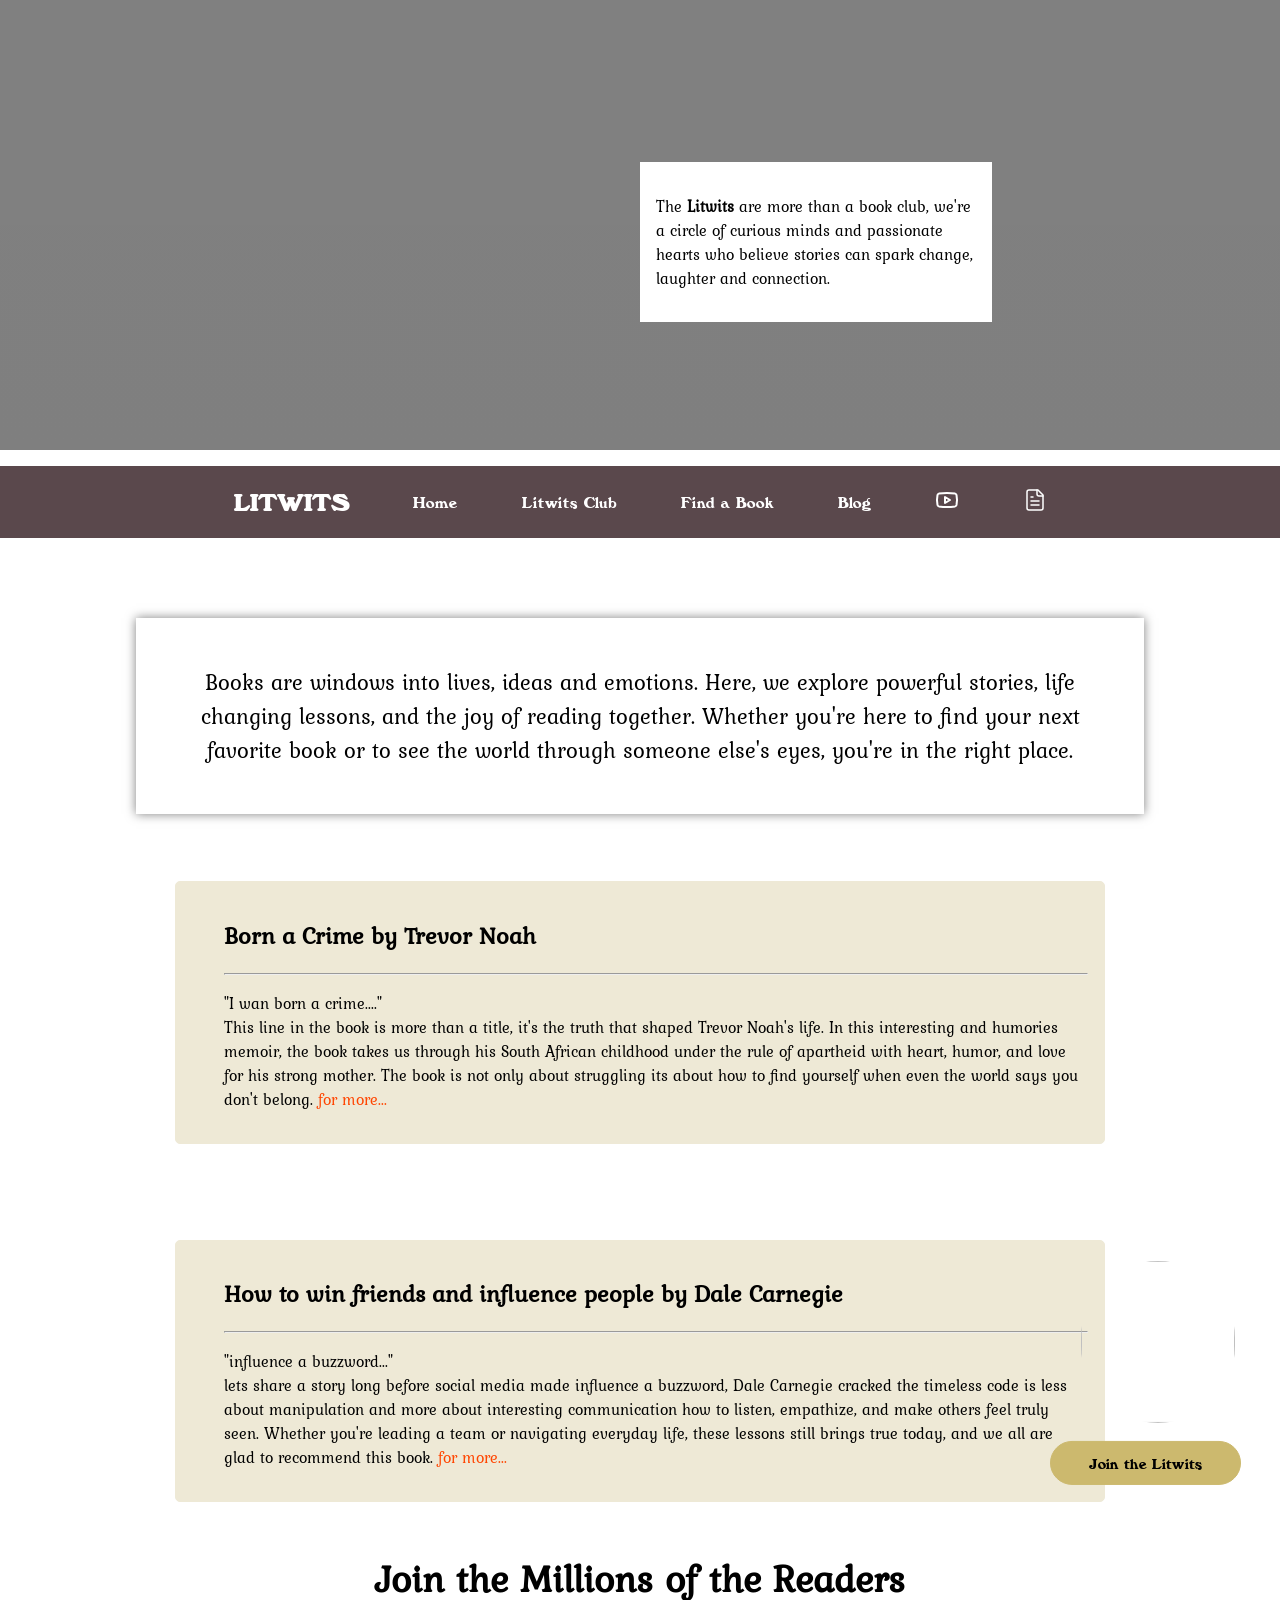
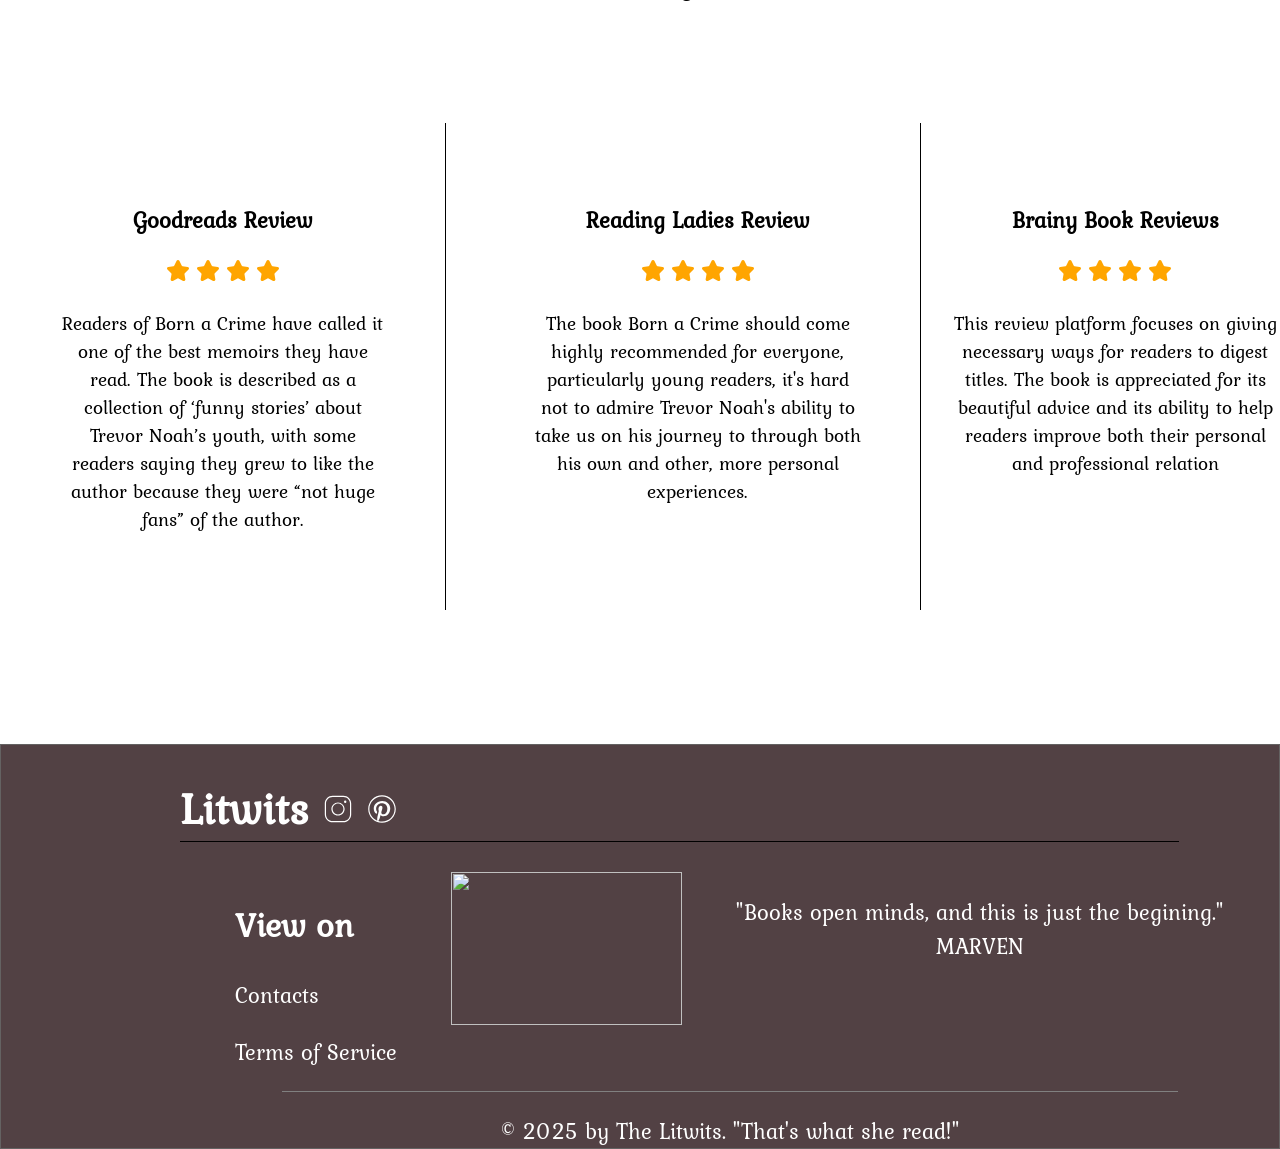
==== commit 4d4fbd04: "Merge branch 'main' into feature/quotes-page" ====
--- a/index.html
+++ b/index.html
@@ -6,7 +6,7 @@
     <meta name="viewport" content="width=device-width, initial-scale=1.0">
     <title>LItwits Book Review</title>
     <link rel="stylesheet" href="style.css">
-    <link rel="images/icon-link" href="images/icon.jpeg">
+    <link rel="icon" href="images/images/born-a-crime.jpeg" type="image/x-icon">
 </head>
 
 <body>
@@ -16,11 +16,11 @@
             believe stories can spark change, laughter and connection.</p>
     </div>
     <nav>
+        <h2>LITWITS</h2>
         <a href="index.html"> Home</a>
-        <a href="joinLitWits">Litwits Club</a>
+        <a href="joinLitWits.html">Litwits Club</a>
         <a href="find-book.html">Find a Book</a>
         <a href="blog.html">Blog</a>
-        
         <a href="https://youtube.com/playlist?list=PLo9HzvicRK82cM58nQoM9eZulF2-CW8-v&si=vSt9ZxnJ3tsiIhkW"
             class="icon-link"><svg xmlns="http://www.w3.org/2000/svg" width="24" height="24" viewBox="0 0 24 24" fill="none" stroke="currentColor" stroke-width="2" stroke-linecap="round" stroke-linejoin="round" class="lucide lucide-youtube-icon lucide-youtube"><path d="M2.5 17a24.12 24.12 0 0 1 0-10 2 2 0 0 1 1.4-1.4 49.56 49.56 0 0 1 16.2 0A2 2 0 0 1 21.5 7a24.12 24.12 0 0 1 0 10 2 2 0 0 1-1.4 1.4 49.55 49.55 0 0 1-16.2 0A2 2 0 0 1 2.5 17"/><path d="m10 15 5-3-5-3z"/></svg></a>
         <a href="https://pursuitofdiversity.wordpress.com/wp-content/uploads/2018/06/born-a-crime-trevor-noah.pdf"
@@ -50,13 +50,13 @@
     <div class="born-a-crime">
         <img src="images/images/book.jpg" alt="">
         <div class="born-a-crime-description">
-            <h2>Born a Crime by Trebor Noah</h2>
+            <h2>Born a Crime by Trevor Noah</h2>
             <hr>
             <p>"I wan born a crime...." <br>This line in the book is more than a title, it's the truth that shaped
                 Trevor Noah's life. In this interesting and humories memoir, the book takes us through his South African
                 childhood under the rule of apartheid with heart, humor, and love for his strong mother. The book is not
                 only about struggling its about how to find yourself when even the world says you don't belong. <a
-                    href="">for more...</a> </p>
+                    href="born-a-crime.html">for more...</a> </p>
         </div>
     </div>
     <div class="how-to-win">
@@ -68,7 +68,7 @@
                 Carnegie cracked the timeless code is less about manipulation and more about interesting communication
                 how to
                 listen, empathize, and make others feel truly seen. Whether you're leading a team or navigating everyday
-                life, these lessons still brings true today, and we all are glad to recommend this book. <a href="born-a-crime.html"> for
+                life, these lessons still brings true today, and we all are glad to recommend this book. <a href="friends.html"> for
                     more...</a></p>
         </div>
     </div>
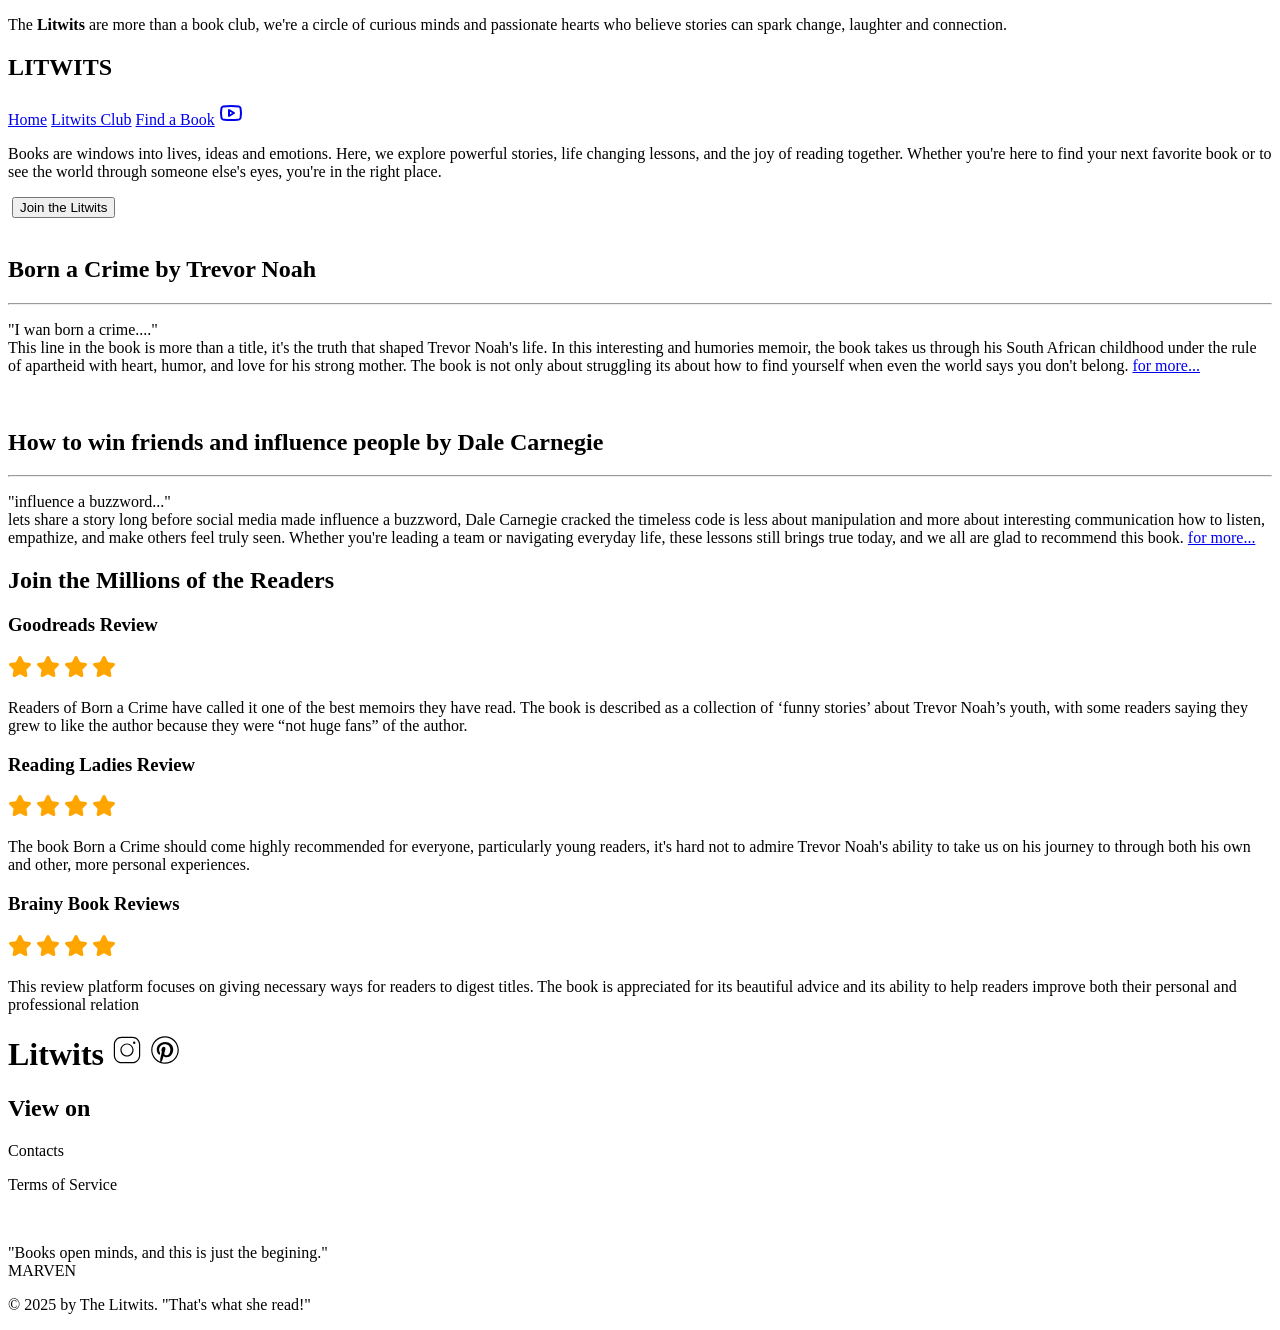
==== commit 8ee64972: "update changes" ====
--- a/index.html
+++ b/index.html
@@ -20,7 +20,6 @@
         <a href="index.html"> Home</a>
         <a href="joinLitWits.html">Litwits Club</a>
         <a href="find-book.html">Find a Book</a>
-        <a href="blog.html">Blog</a>
         <a href="https://youtube.com/playlist?list=PLo9HzvicRK82cM58nQoM9eZulF2-CW8-v&si=vSt9ZxnJ3tsiIhkW"
             class="icon-link"><svg xmlns="http://www.w3.org/2000/svg" width="24" height="24" viewBox="0 0 24 24" fill="none" stroke="currentColor" stroke-width="2" stroke-linecap="round" stroke-linejoin="round" class="lucide lucide-youtube-icon lucide-youtube"><path d="M2.5 17a24.12 24.12 0 0 1 0-10 2 2 0 0 1 1.4-1.4 49.56 49.56 0 0 1 16.2 0A2 2 0 0 1 21.5 7a24.12 24.12 0 0 1 0 10 2 2 0 0 1-1.4 1.4 49.55 49.55 0 0 1-16.2 0A2 2 0 0 1 2.5 17"/><path d="m10 15 5-3-5-3z"/></svg></a>
         <a href="https://pursuitofdiversity.wordpress.com/wp-content/uploads/2018/06/born-a-crime-trevor-noah.pdf"
